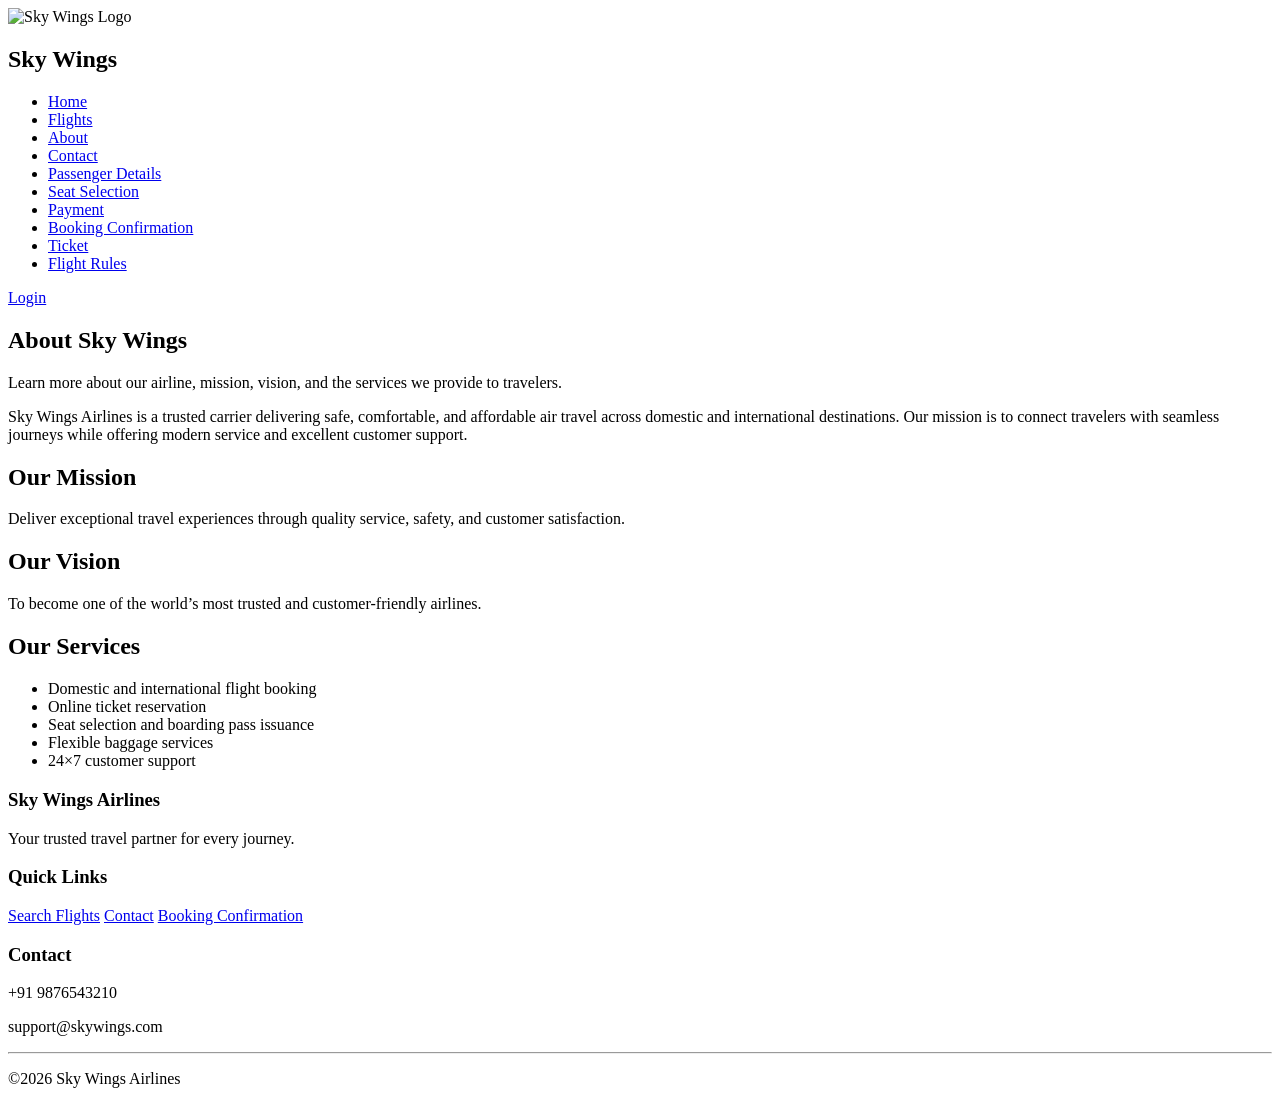
==== about.html @ 49d118c6 "Add files via upload" ====
﻿<!DOCTYPE html>
<html lang="en">
<head>
    <meta charset="UTF-8">
    <meta name="viewport" content="width=device-width, initial-scale=1.0">
    <title>About Us | Sky Wings Airlines</title>
    <link rel="stylesheet" href="css/style.css">
</head>
<body>
<header>
    <nav class="navbar">
        <div class="logo">
            <img src="images/logo.jpg" alt="Sky Wings Logo">
            <h2>Sky Wings</h2>
        </div>
                <ul class="nav-links">
            <li><a href="index.html">Home</a></li>
            <li><a href="searchflights.html">Flights</a></li>
            <li><a href="about.html">About</a></li>
            <li><a href="contact.html">Contact</a></li>
            <li><a href="passengerdetails.html">Passenger Details</a></li>
            <li><a href="seatselection.html">Seat Selection</a></li>
            <li><a href="payment.html">Payment</a></li>
            <li><a href="bookingconfirmation.html">Booking Confirmation</a></li>
            <li><a href="ticket.html">Ticket</a></li>
            <li><a href="flightrules.html">Flight Rules</a></li>
        </ul>
        <a href="#" class="login-btn">Login</a>
    </nav>
</header>
<section class="page-hero">
    <h1>About Sky Wings</h1>
    <p>Learn more about our airline, mission, vision, and the services we provide to travelers.</p>
</section>
<section class="page-section">
    <div class="section-card">
        <p>Sky Wings Airlines is a trusted carrier delivering safe, comfortable, and affordable air travel across domestic and international destinations. Our mission is to connect travelers with seamless journeys while offering modern service and excellent customer support.</p>
        <h2>Our Mission</h2>
        <p>Deliver exceptional travel experiences through quality service, safety, and customer satisfaction.</p>
        <h2>Our Vision</h2>
        <p>To become one of the world’s most trusted and customer-friendly airlines.</p>
        <h2>Our Services</h2>
        <ul>
            <li>Domestic and international flight booking</li>
            <li>Online ticket reservation</li>
            <li>Seat selection and boarding pass issuance</li>
            <li>Flexible baggage services</li>
            <li>24×7 customer support</li>
        </ul>
    </div>
</section>
<footer>
    <div class="footer-container">
        <div class="footer-box">
            <h3>Sky Wings Airlines</h3>
            <p>Your trusted travel partner for every journey.</p>
        </div>
        <div class="footer-box">
            <h3>Quick Links</h3>
            <a href="searchflights.html">Search Flights</a>
            <a href="contact.html">Contact</a>
            <a href="bookingconfirmation.html">Booking Confirmation</a>
        </div>
        <div class="footer-box">
            <h3>Contact</h3>
            <p>+91 9876543210</p>
            <p>support@skywings.com</p>
        </div>
    </div>
    <hr>
    <p class="copyright">©2026 Sky Wings Airlines</p>
</footer>
</body>
</html>
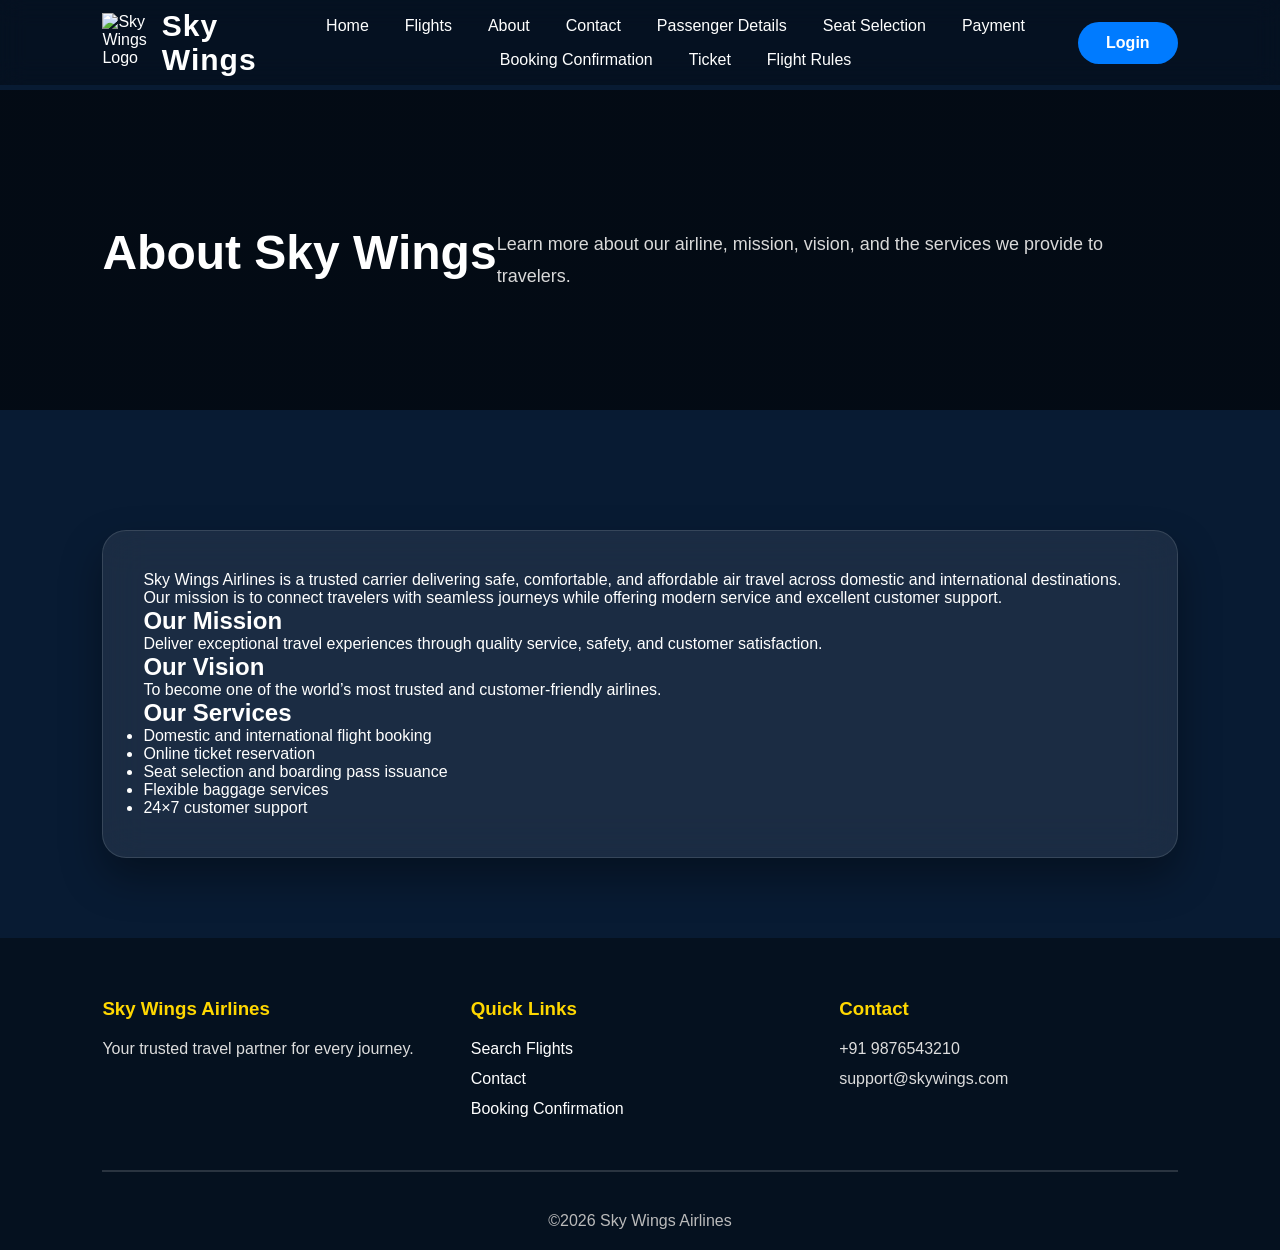
==== commit 0d3b6aa2: "Update about.html" ====
--- a/about.html
+++ b/about.html
@@ -4,7 +4,7 @@
     <meta charset="UTF-8">
     <meta name="viewport" content="width=device-width, initial-scale=1.0">
     <title>About Us | Sky Wings Airlines</title>
-    <link rel="stylesheet" href="css/style.css">
+    <link rel="stylesheet" href="style.css">
 </head>
 <body>
 <header>
--- a/style.css
+++ b/style.css
@@ -0,0 +1,1806 @@
+﻿/* ==========================
+   GOOGLE FONT & RESET
+========================== */
+
+*{
+    margin:0;
+    padding:0;
+    box-sizing:border-box;
+    font-family:'Poppins',sans-serif;
+}
+
+html{
+    scroll-behavior:smooth;
+}
+
+body{
+    background:#081B33;
+    color:#ffffff;
+    padding-top:90px;
+    min-height:100vh;
+}
+
+/* ==========================
+        NAVBAR
+========================== */
+
+.navbar{
+
+    position:fixed;
+
+    top:0;
+
+    left:0;
+
+    width:100%;
+
+    height:85px;
+
+    display:flex;
+
+    justify-content:space-between;
+
+    align-items:center;
+
+    padding:0 8%;
+
+    background:rgba(0,0,0,.35);
+
+    backdrop-filter:blur(12px);
+
+    z-index:1000;
+}
+
+.logo{
+
+    display:flex;
+
+    align-items:center;
+
+    gap:15px;
+}
+
+.logo img{
+
+    width:60px;
+
+    height:60px;
+
+    object-fit:contain;
+}
+
+.logo h2{
+
+    color:#ffffff;
+
+    font-size:30px;
+
+    font-weight:700;
+
+    letter-spacing:1px;
+}
+
+/* ==========================
+      NAVIGATION MENU
+========================== */
+
+.nav-links{
+
+    list-style:none;
+
+    display:flex;
+
+    flex-wrap:wrap;
+
+    gap:18px 12px;
+
+    justify-content:center;
+
+    align-items:center;
+
+    margin:0;
+
+    padding:0;
+}
+
+.nav-links li {
+    line-height:1;
+}
+
+.nav-links a{
+
+    text-decoration:none;
+
+    color:white;
+
+    font-size:16px;
+
+    font-weight:500;
+
+    padding:8px 12px;
+
+    border-radius:999px;
+
+    transition:.3s;
+}
+
+.nav-links a:hover{
+
+    background:#FFD700;
+
+    color:#081B33;
+}
+
+@media (max-width: 900px) {
+    .navbar {
+        padding:0 4%;
+    }
+
+    .nav-links {
+        gap:14px 10px;
+    }
+
+    .nav-links a {
+        font-size:14px;
+        padding:8px 10px;
+    }
+}
+
+@media (max-width: 700px) {
+    .navbar {
+        justify-content:center;
+        padding:12px 4%;
+    }
+
+    .logo {
+        width:100%;
+        justify-content:center;
+    }
+
+    .nav-links {
+        justify-content:center;
+    }
+
+    .login-btn {
+        width:100%;
+        text-align:center;
+    }
+}
+
+/* ==========================
+        LOGIN BUTTON
+========================== */
+
+.login-btn{
+
+    text-decoration:none;
+
+    color:white;
+
+    background:#007BFF;
+
+    padding:12px 28px;
+
+    border-radius:40px;
+
+    transition:.4s;
+
+    font-weight:600;
+}
+
+.login-btn:hover{
+
+    background:#FFD700;
+
+    color:#081B33;
+}
+
+/* ==========================
+        HERO SECTION
+========================== */
+
+
+/* ==========================
+      PAGE HEADER BANNER
+========================== */
+.page-hero {
+    width:100%;
+    min-height:320px;
+    background:linear-gradient(180deg, rgba(0,0,0,0.60), rgba(0,0,0,0.60)), url("../images/hero.jpg") center/cover no-repeat;
+    display:flex;
+    align-items:center;
+    padding:100px 8% 80px;
+    margin-bottom:40px;
+}
+.page-hero h1 {
+    font-size:48px;
+    color:#ffffff;
+    margin-bottom:16px;
+    max-width:700px;
+}
+.page-hero p {
+    color:#d9d9d9;
+    font-size:18px;
+    line-height:1.8;
+    max-width:680px;
+}
+.page-section {
+    padding:80px 8%;
+    background:#081B33;
+}
+.section-card {
+    background:rgba(255,255,255,0.08);
+    backdrop-filter:blur(20px);
+    border:1px solid rgba(255,255,255,0.12);
+    border-radius:24px;
+    padding:40px;
+    box-shadow:0 20px 40px rgba(0,0,0,.35);
+}
+.page-hero .button-primary {
+    display:inline-block;
+    background:linear-gradient(90deg, #1C62FF, #28A7FF);
+    color:white;
+    padding:14px 32px;
+    border-radius:999px;
+    text-decoration:none;
+    font-weight:700;
+    margin-top:20px;
+}
+
+.hero{
+
+    width:100%;
+
+    min-height:calc(100vh - 90px);
+
+    background:linear-gradient(rgba(0,0,0,0.30), rgba(0,0,0,0.30)), url("../images/hero.jpg") top center/cover no-repeat;
+
+    position:relative;
+
+    display:flex;
+
+    align-items:flex-start;
+
+}
+
+/* ==========================
+       DARK OVERLAY
+========================== */
+
+.overlay{
+
+    width:100%;
+
+    min-height:calc(100vh - 90px);
+
+    background:rgba(0,0,0,0.45);
+
+    display:flex;
+
+    justify-content:space-between;
+
+    align-items:flex-start;
+
+    padding:80px 8% 40px;
+
+    gap:40px;
+
+    flex-wrap:wrap;
+}
+
+/* ==========================
+      HERO CONTENT
+========================== */
+
+.hero-content{
+
+    width:45%;
+
+    min-width:320px;
+}
+
+.hero-content h1{
+
+    font-size:70px;
+
+    line-height:90px;
+
+    color:white;
+
+    margin-bottom:25px;
+}
+
+.hero-content span{
+
+    color:#FFD700;
+}
+
+.hero-content p{
+
+    font-size:22px;
+
+    line-height:36px;
+
+    color:#dddddd;
+}
+/* ==========================
+      SEARCH BOX
+========================== */
+
+.search-box{
+
+    width:520px;
+
+    max-width:100%;
+
+    background:rgba(255,255,255,0.10);
+
+    backdrop-filter:blur(26px);
+
+    border:1px solid rgba(255,255,255,0.20);
+
+    border-radius:26px;
+
+    padding:40px;
+
+    box-shadow:0 18px 40px rgba(0,0,0,.35);
+}
+
+.search-box h2{
+
+    text-align:center;
+
+    color:#ffffff;
+
+    margin-bottom:30px;
+
+    font-size:34px;
+
+    letter-spacing:0.2px;
+}
+
+/* ==========================
+        FORM
+========================== */
+
+.form-row{
+
+    display:flex;
+
+    gap:20px;
+
+    margin-bottom:20px;
+}
+
+.input-box{
+
+    flex:1;
+
+    display:flex;
+
+    flex-direction:column;
+}
+
+.input-box label{
+
+    color:white;
+
+    margin-bottom:8px;
+
+    font-size:15px;
+
+    font-weight:500;
+}
+
+.input-box input,
+.input-box select{
+
+    height:50px;
+
+    border:none;
+
+    outline:none;
+
+    border-radius:10px;
+
+    padding:0 15px;
+
+    font-size:15px;
+
+    background:rgba(255,255,255,.9);
+
+    color:#333;
+}
+
+.input-box input::placeholder{
+
+    color:#777;
+}
+
+/* ==========================
+      SEARCH BUTTON
+========================== */
+
+.search-btn{
+
+    width:100%;
+
+    height:55px;
+
+    border:none;
+
+    border-radius:16px;
+
+    background:linear-gradient(90deg, #1C62FF, #28A7FF);
+
+    color:white;
+
+    font-size:18px;
+
+    font-weight:700;
+
+    cursor:pointer;
+
+    transition:.3s ease;
+
+    margin-top:10px;
+}
+
+.search-btn:hover{
+
+    background:linear-gradient(90deg, #0E4FCC, #1E8EEB);
+
+    transform:translateY(-3px);
+}
+/* ==========================
+      DESTINATIONS
+========================== */
+
+.destinations{
+
+    padding:90px 8%;
+
+    background:#081B33;
+}
+
+.destinations h2{
+
+    text-align:center;
+
+    font-size:40px;
+
+    margin-bottom:50px;
+
+    color:#FFD700;
+}
+
+.destination-container{
+
+    display:flex;
+
+    justify-content:space-between;
+
+    gap:25px;
+
+    flex-wrap:wrap;
+
+    align-items:stretch;
+}
+
+.card{
+
+    flex:1;
+
+    min-width:260px;
+
+    background:#10294d;
+
+    border-radius:22px;
+
+    overflow:hidden;
+
+    transition:.4s;
+
+    box-shadow:0 14px 35px rgba(0,0,0,.28);
+}
+
+.card:hover{
+
+    transform:translateY(-10px);
+}
+
+.card img{
+
+    width:100%;
+
+    height:250px;
+
+    object-fit:cover;
+
+    display:block;
+}
+
+.card h3{
+
+    margin:20px;
+
+    color:#FFD700;
+}
+
+.card p{
+
+    margin:0 20px 20px;
+
+    color:#ddd;
+}
+
+/* ==========================
+      WHY CHOOSE US
+========================== */
+
+.why-us{
+
+    background:#0D2344;
+
+    padding:90px 8%;
+}
+
+.why-us h2{
+
+    text-align:center;
+
+    font-size:40px;
+
+    margin-bottom:50px;
+
+    color:#FFD700;
+}
+
+.features{
+
+    display:flex;
+
+    gap:25px;
+
+    justify-content:space-between;
+
+    flex-wrap:wrap;
+}
+
+.feature-card{
+
+    flex:1;
+
+    min-width:240px;
+
+    background:rgba(255,255,255,.08);
+
+    padding:30px;
+
+    text-align:center;
+
+    border-radius:15px;
+
+    transition:.4s;
+}
+
+.feature-card:hover{
+
+    transform:translateY(-10px);
+
+    background:rgba(255,255,255,.15);
+}
+
+.feature-card img{
+
+    width:70px;
+
+    margin-bottom:20px;
+}
+
+.feature-card h3{
+
+    color:#FFD700;
+
+    margin-bottom:15px;
+}
+
+.feature-card p{
+
+    color:#ddd;
+
+    line-height:28px;
+}
+
+/* ==========================
+         FOOTER
+========================== */
+
+footer{
+
+    background:#05111f;
+
+    padding:60px 8% 20px;
+}
+
+.footer-container{
+
+    display:flex;
+
+    justify-content:space-between;
+
+    gap:30px;
+
+    flex-wrap:wrap;
+}
+
+.footer-box{
+
+    flex:1;
+
+    min-width:220px;
+}
+
+.footer-box h3{
+
+    color:#FFD700;
+
+    margin-bottom:20px;
+}
+
+.footer-box a{
+
+    display:block;
+
+    color:white;
+
+    text-decoration:none;
+
+    margin-bottom:12px;
+}
+
+.footer-box a:hover{
+
+    color:#FFD700;
+}
+
+.footer-box p{
+
+    margin-bottom:12px;
+
+    color:#ddd;
+}
+
+footer hr{
+
+    margin:40px 0;
+
+    border:.5px solid rgba(255,255,255,.15);
+}
+
+.copyright{
+
+    text-align:center;
+
+    color:#bbb;
+}
+/* ==========================
+SEARCH PAGE
+========================== */
+
+.search-page{
+
+padding:150px 8% 60px;
+
+text-align:center;
+
+background:#081B33;
+
+}
+
+.search-page h1{
+
+font-size:50px;
+
+margin-bottom:40px;
+
+color:#FFD700;
+
+}
+
+.search-form{
+
+display:grid;
+
+grid-template-columns:repeat(3,1fr);
+
+gap:20px;
+
+}
+
+.search-form input,
+.search-form select{
+
+height:55px;
+
+padding:15px;
+
+border:none;
+
+border-radius:12px;
+
+font-size:16px;
+
+}
+
+.search-form button{
+
+height:55px;
+
+background:#007BFF;
+
+color:white;
+
+border:none;
+
+border-radius:12px;
+
+font-size:18px;
+
+cursor:pointer;
+
+}
+
+.flight-section{
+
+padding:80px 8%;
+
+}
+
+.flight-section h2{
+
+text-align:center;
+
+margin-bottom:50px;
+
+color:#FFD700;
+
+}
+
+.flight-card{
+
+display:flex;
+
+justify-content:space-between;
+
+align-items:center;
+
+background:#10294d;
+
+padding:30px;
+
+border-radius:15px;
+
+margin-bottom:30px;
+
+transition:.4s;
+
+}
+
+.flight-card:hover{
+
+transform:translateY(-8px);
+
+}
+
+.flight-card p{
+
+margin-top:10px;
+
+color:#ddd;
+
+}
+
+.book-btn{
+
+display:inline-block;
+
+margin-top:20px;
+
+padding:12px 25px;
+
+background:#007BFF;
+
+color:white;
+
+text-decoration:none;
+
+border-radius:10px;
+
+}
+
+.book-btn:hover{
+
+background:#0056b3;
+
+}
+/* ==========================
+PASSENGER PAGE
+========================== */
+
+.passenger-page{
+
+padding:150px 8% 80px;
+
+background:#081B33;
+
+min-height:100vh;
+
+}
+
+.passenger-page h1{
+
+text-align:center;
+
+font-size:45px;
+
+margin-bottom:40px;
+
+color:#FFD700;
+
+}
+
+.passenger-card{
+
+max-width:1100px;
+
+margin:auto;
+
+background:rgba(255,255,255,.08);
+
+backdrop-filter:blur(20px);
+
+padding:40px;
+
+border-radius:20px;
+
+box-shadow:0 15px 35px rgba(0,0,0,.4);
+
+}
+
+.passenger-grid{
+
+display:grid;
+
+grid-template-columns:repeat(2,1fr);
+
+gap:25px;
+
+}
+
+.field{
+
+display:flex;
+
+flex-direction:column;
+
+margin-bottom:20px;
+
+}
+
+.field label{
+
+margin-bottom:10px;
+
+color:white;
+
+font-weight:500;
+
+}
+
+.field input,
+.field select,
+.field textarea{
+
+padding:15px;
+
+border:none;
+
+border-radius:10px;
+
+font-size:16px;
+
+outline:none;
+
+}
+
+.field textarea{
+
+resize:none;
+
+}
+
+.continue-btn{
+
+width:100%;
+
+height:55px;
+
+background:#007BFF;
+
+border:none;
+
+color:white;
+
+font-size:18px;
+
+border-radius:12px;
+
+cursor:pointer;
+
+margin-top:20px;
+
+transition:.3s;
+
+}
+
+.continue-btn:hover{
+
+background:#0056b3;
+
+transform:translateY(-3px);
+
+}
+/*=========================
+      SEAT PAGE
+==========================*/
+
+.seat-page{
+
+padding:150px 8% 80px;
+
+background:#081B33;
+
+min-height:100vh;
+
+text-align:center;
+
+}
+
+.seat-page h1{
+
+font-size:45px;
+
+color:#FFD700;
+
+margin-bottom:15px;
+
+}
+
+.seat-info{
+
+color:#ddd;
+
+margin-bottom:40px;
+
+}
+
+.aircraft{
+
+width:700px;
+
+margin:auto;
+
+background:#10294d;
+
+padding:40px;
+
+border-radius:20px;
+
+box-shadow:0 15px 35px rgba(0,0,0,.4);
+
+}
+
+.aircraft h2{
+
+margin-bottom:35px;
+
+color:white;
+
+}
+
+.seat-row{
+
+display:flex;
+
+justify-content:center;
+
+align-items:center;
+
+margin:20px 0;
+
+}
+
+.aisle{
+
+width:80px;
+
+}
+
+.seat{
+
+width:60px;
+
+height:60px;
+
+margin:8px;
+
+border:none;
+
+border-radius:10px;
+
+font-weight:600;
+
+cursor:pointer;
+
+}
+
+.available{
+
+background:#28a745;
+
+color:white;
+
+}
+
+.occupied{
+
+background:#dc3545;
+
+color:white;
+
+cursor:not-allowed;
+
+}
+
+.selected{
+
+background:#007BFF;
+
+color:white;
+
+}
+
+.seat-legend{
+
+display:flex;
+
+justify-content:center;
+
+gap:40px;
+
+margin-bottom:40px;
+
+}
+
+.legend{
+
+display:flex;
+
+align-items:center;
+
+gap:10px;
+
+color:white;
+
+}
+
+.seat-btn{
+
+margin-top:40px;
+
+}
+
+.seat-btn button{
+
+padding:15px 40px;
+
+font-size:18px;
+
+border:none;
+
+background:#007BFF;
+
+color:white;
+
+border-radius:10px;
+
+cursor:pointer;
+
+transition:.3s;
+
+}
+
+.seat-btn button:hover{
+
+background:#0056b3;
+
+transform:translateY(-4px);
+
+}
+/*====================================================
+                PAYMENT PAGE
+====================================================*/
+
+.payment-page{
+
+    padding:150px 8% 80px;
+
+    background:#081B33;
+
+    min-height:100vh;
+
+}
+
+.payment-page h1{
+
+    text-align:center;
+
+    font-size:48px;
+
+    color:#FFD700;
+
+    margin-bottom:50px;
+
+}
+
+/*====================================================
+            PAYMENT CONTAINER
+====================================================*/
+
+.payment-container{
+
+    display:grid;
+
+    grid-template-columns:2fr 1fr;
+
+    gap:40px;
+
+    align-items:flex-start;
+
+}
+
+/*====================================================
+            PAYMENT CARD
+====================================================*/
+
+.payment-card{
+
+    background:rgba(255,255,255,.08);
+
+    backdrop-filter:blur(18px);
+
+    border:1px solid rgba(255,255,255,.15);
+
+    border-radius:20px;
+
+    padding:35px;
+
+    box-shadow:0 15px 35px rgba(0,0,0,.35);
+
+}
+
+.payment-card h2{
+
+    color:#FFD700;
+
+    margin-bottom:30px;
+
+}
+
+.payment-card label{
+
+    display:block;
+
+    color:white;
+
+    margin-top:18px;
+
+    margin-bottom:8px;
+
+    font-weight:500;
+
+}
+
+.payment-card input,
+
+.payment-card textarea,
+
+.payment-card select{
+
+    width:100%;
+
+    padding:14px;
+
+    border:none;
+
+    border-radius:10px;
+
+    outline:none;
+
+    font-size:15px;
+
+}
+
+.payment-card textarea{
+
+    resize:none;
+
+}
+
+/*====================================================
+            PAYMENT METHODS
+====================================================*/
+
+.payment-method{
+
+    display:flex;
+
+    gap:25px;
+
+    flex-wrap:wrap;
+
+    margin-bottom:15px;
+
+}
+
+.payment-method label{
+
+    display:flex;
+
+    align-items:center;
+
+    gap:8px;
+
+    color:white;
+
+    font-weight:500;
+
+}
+
+.payment-method input{
+
+    width:auto;
+
+}
+
+/*====================================================
+            CARD ROW
+====================================================*/
+
+.card-row{
+
+    display:grid;
+
+    grid-template-columns:1fr 1fr;
+
+    gap:20px;
+
+}
+
+/*====================================================
+            PAY BUTTON
+====================================================*/
+
+.pay-btn{
+
+    width:100%;
+
+    margin-top:30px;
+
+    padding:16px;
+
+    border:none;
+
+    border-radius:12px;
+
+    background:#007BFF;
+
+    color:white;
+
+    font-size:18px;
+
+    font-weight:600;
+
+    cursor:pointer;
+
+    transition:.3s;
+
+}
+
+.pay-btn:hover{
+
+    background:#0056b3;
+
+    transform:translateY(-4px);
+
+}
+
+/*====================================================
+            BOOKING SUMMARY
+====================================================*/
+
+.summary-card{
+
+    background:rgba(255,255,255,.08);
+
+    backdrop-filter:blur(18px);
+
+    border:1px solid rgba(255,255,255,.15);
+
+    border-radius:20px;
+
+    padding:35px;
+
+    box-shadow:0 15px 35px rgba(0,0,0,.35);
+
+    position:sticky;
+
+    top:120px;
+
+}
+
+.summary-card h2{
+
+    color:#FFD700;
+
+    margin-bottom:20px;
+
+}
+
+.summary-card hr{
+
+    margin:18px 0;
+
+    border:1px solid rgba(255,255,255,.15);
+
+}
+
+.summary-card p{
+
+    display:flex;
+
+    justify-content:space-between;
+
+    color:white;
+
+    margin:12px 0;
+
+}
+
+.summary-card h3{
+
+    display:flex;
+
+    justify-content:space-between;
+
+    color:#FFD700;
+
+    margin-top:20px;
+
+    font-size:26px;
+
+}
+
+/*====================================================
+            INPUT FOCUS
+====================================================*/
+
+.payment-card input:focus,
+
+.payment-card textarea:focus,
+
+.payment-card select:focus{
+
+    outline:2px solid #FFD700;
+
+}
+
+/*====================================================
+            RESPONSIVE
+====================================================*/
+
+@media(max-width:1200px){
+    .overlay{
+        flex-direction:column;
+        align-items:flex-start;
+        padding:40px 8%;
+    }
+    .hero-content,
+    .search-box{
+        width:100%;
+        min-width:0;
+    }
+}
+
+@media(max-width:992px){
+
+.payment-container{
+
+grid-template-columns:1fr;
+
+}
+
+.summary-card{
+
+position:relative;
+
+top:0;
+
+}
+
+}
+
+@media(max-width:768px){
+
+.card-row{
+
+grid-template-columns:1fr;
+
+}
+
+.payment-method{
+
+flex-direction:column;
+
+}
+
+.payment-page{
+
+padding:130px 20px 60px;
+
+}
+
+}
+/*====================================
+
+BOOKING CONFIRMATION
+
+====================================*/
+
+.confirmation-page{
+
+padding:150px 8%;
+
+background:#081B33;
+
+min-height:100vh;
+
+display:flex;
+
+justify-content:center;
+
+align-items:center;
+
+}
+
+.confirmation-card{
+
+width:700px;
+
+background:rgba(255,255,255,.08);
+
+backdrop-filter:blur(20px);
+
+padding:50px;
+
+border-radius:20px;
+
+text-align:center;
+
+box-shadow:0 20px 40px rgba(0,0,0,.4);
+
+}
+
+.success-icon{
+
+width:100px;
+
+height:100px;
+
+background:#28a745;
+
+margin:auto;
+
+border-radius:50%;
+
+display:flex;
+
+justify-content:center;
+
+align-items:center;
+
+font-size:50px;
+
+color:white;
+
+margin-bottom:30px;
+
+}
+
+.confirmation-card h1{
+
+font-size:42px;
+
+color:#FFD700;
+
+margin-bottom:10px;
+
+}
+
+.confirmation-card p{
+
+color:#ddd;
+
+margin-bottom:15px;
+
+}
+
+.confirmation-card hr{
+
+margin:30px 0;
+
+border:1px solid rgba(255,255,255,.15);
+
+}
+
+.booking-details p{
+
+display:flex;
+
+justify-content:space-between;
+
+margin:15px 0;
+
+color:white;
+
+}
+
+.confirmation-buttons{
+
+margin-top:40px;
+
+display:flex;
+
+justify-content:center;
+
+gap:20px;
+
+}
+
+.download-btn,
+
+.home-btn{
+
+padding:15px 35px;
+
+text-decoration:none;
+
+background:#007BFF;
+
+color:white;
+
+border-radius:10px;
+
+transition:.3s;
+
+}
+
+.download-btn:hover,
+
+.home-btn:hover{
+
+background:#0056b3;
+
+}
+/*==================================
+
+BOARDING PASS
+
+===================================*/
+
+.ticket-page{
+
+padding:150px 8%;
+
+background:#081B33;
+
+min-height:100vh;
+
+}
+
+.ticket-page h1{
+
+text-align:center;
+
+font-size:45px;
+
+color:#FFD700;
+
+margin-bottom:50px;
+
+}
+
+.ticket{
+
+display:flex;
+
+background:white;
+
+border-radius:20px;
+
+overflow:hidden;
+
+box-shadow:0 20px 40px rgba(0,0,0,.4);
+
+}
+
+.ticket-left{
+
+width:65%;
+
+padding:40px;
+
+background:white;
+
+color:#222;
+
+}
+
+.ticket-left h2{
+
+color:#007BFF;
+
+margin-bottom:30px;
+
+}
+
+.ticket-left p{
+
+margin:18px 0;
+
+display:flex;
+
+justify-content:space-between;
+
+}
+
+.ticket-divider{
+
+width:3px;
+
+background:#ccc;
+
+position:relative;
+
+}
+
+.circle-top{
+
+width:30px;
+
+height:30px;
+
+background:#081B33;
+
+border-radius:50%;
+
+position:absolute;
+
+left:-14px;
+
+top:-15px;
+
+}
+
+.circle-bottom{
+
+width:30px;
+
+height:30px;
+
+background:#081B33;
+
+border-radius:50%;
+
+position:absolute;
+
+left:-14px;
+
+bottom:-15px;
+
+}
+
+.ticket-right{
+
+width:35%;
+
+padding:35px;
+
+background:#f4f4f4;
+
+text-align:center;
+
+}
+
+.ticket-right h3{
+
+margin-bottom:25px;
+
+color:#007BFF;
+
+}
+
+.qr{
+
+width:170px;
+
+height:170px;
+
+border:2px dashed #555;
+
+display:flex;
+
+justify-content:center;
+
+align-items:center;
+
+margin:auto;
+
+margin-bottom:30px;
+
+font-weight:bold;
+
+}
+
+.barcode{
+
+font-size:28px;
+
+letter-spacing:4px;
+
+margin-bottom:25px;
+
+}
+
+.ticket-right h2{
+
+margin-bottom:30px;
+
+color:#FFD700;
+
+}
+
+.ticket-right .download-btn{
+
+display:inline-block;
+
+padding:15px 35px;
+
+background:#007BFF;
+
+color:white;
+
+text-decoration:none;
+
+border-radius:10px;
+
+transition:.3s;
+
+}
+
+.ticket-right .download-btn:hover{
+
+background:#0056b3;
+
+}
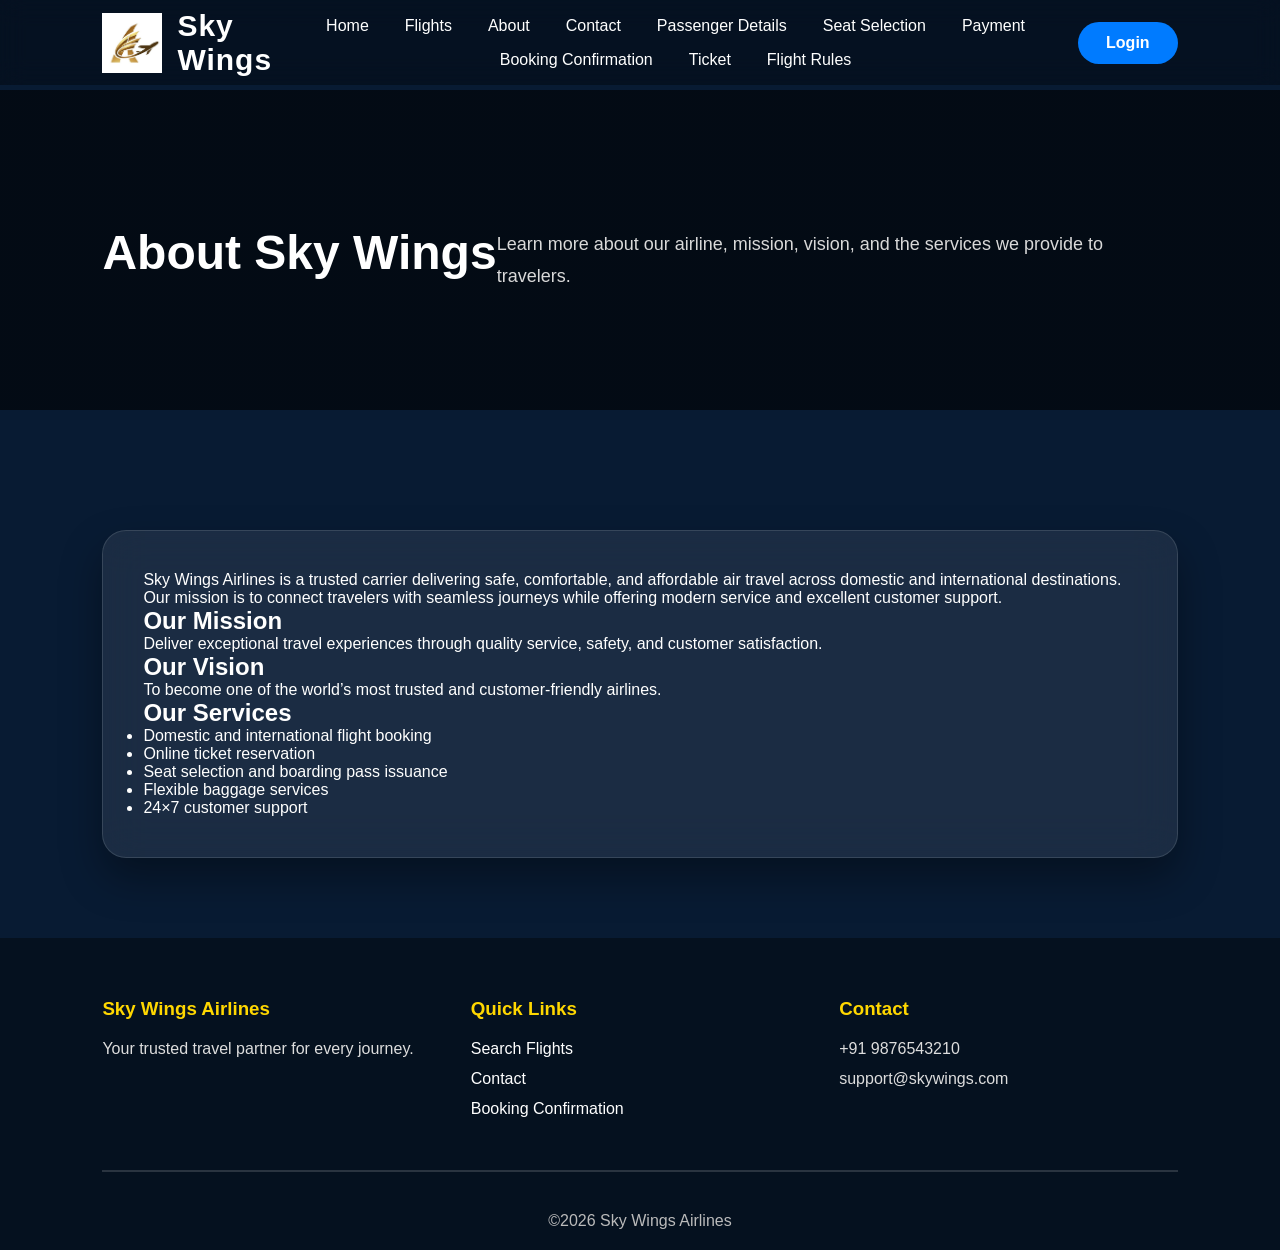
==== commit 1b4d3c22: "Update logo image source in about.html" ====
--- a/about.html
+++ b/about.html
@@ -10,7 +10,7 @@
 <header>
     <nav class="navbar">
         <div class="logo">
-            <img src="images/logo.jpg" alt="Sky Wings Logo">
+            <img src="logo.jpg" alt="Sky Wings Logo">
             <h2>Sky Wings</h2>
         </div>
                 <ul class="nav-links">
